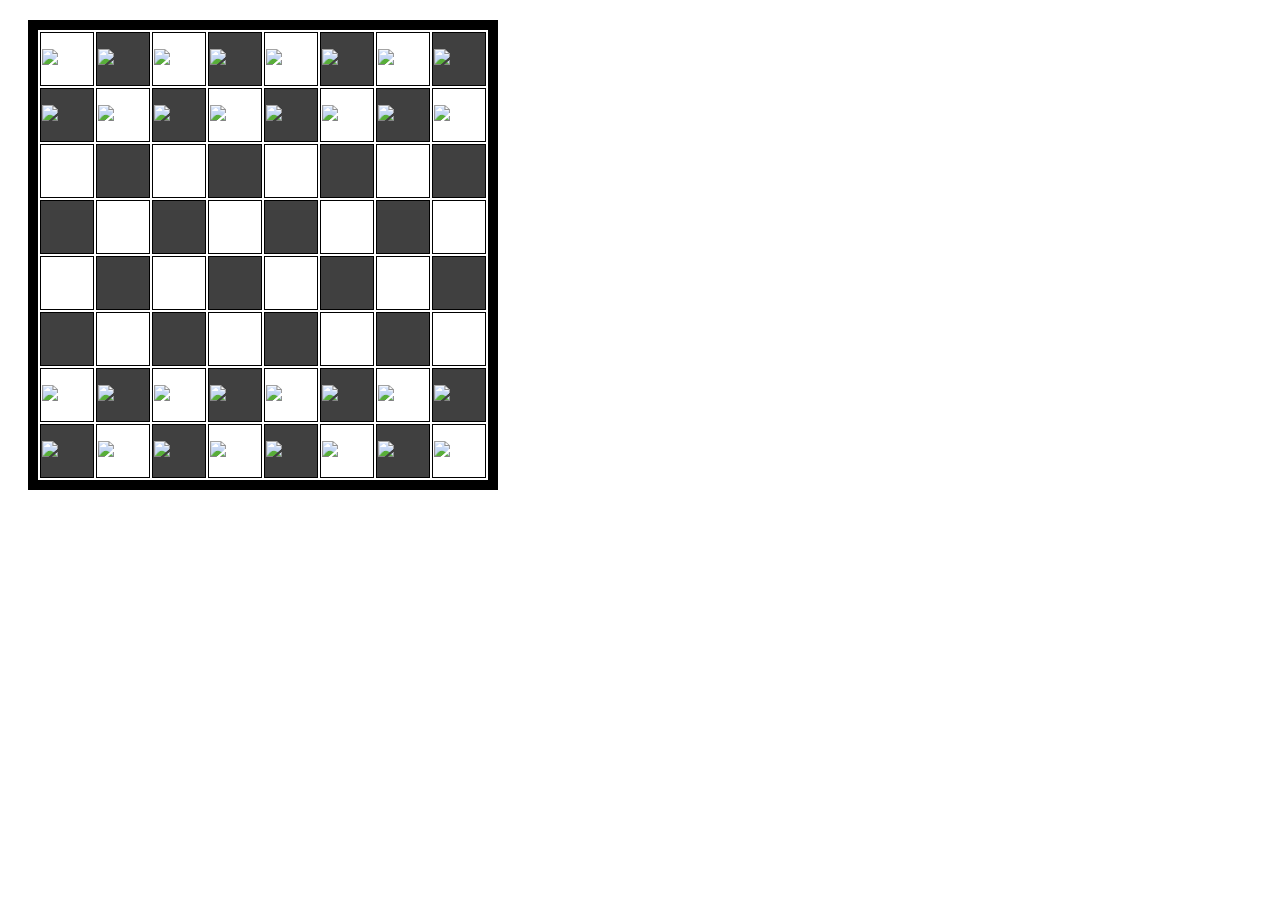
==== chess/chess-index.html @ aa78f5f5 "Add files via upload" ====
<!DOCTYPE html>
<html lang="en">
<head>
    <meta charset="UTF-8">
    <meta http-equiv="X-UA-Compatible" content="IE=edge">
    <meta name="viewport" content="width=device-width, initial-scale=1.0">
    <link rel="stylesheet" href="chess-styling.css">
    <script src="chess-index.js"></script>
    <title>Chess Board-1</title>
    
</head>
<body>
    
</body>
</html>
---- chess/chess-styling.css ----
body {
    width: auto;
    height: auto;

}

.cell:hover {
    background-color: gray;

}

table {
    border: 10px solid black;
    margin: 20px;

}

.cell {
    height: 50px;
    width: 50px;
    border: 1px solid black;
}

.whi {
    background: white;
}

.bla {
    background: rgb(64, 64, 64);
}

/* /* .row-numbers {
    height: auto;
    width: auto;
    text-align: center;
} */
.cell-click{
  background-color: aqua;  
 }
 .possible-move {
    background-color: green
 }
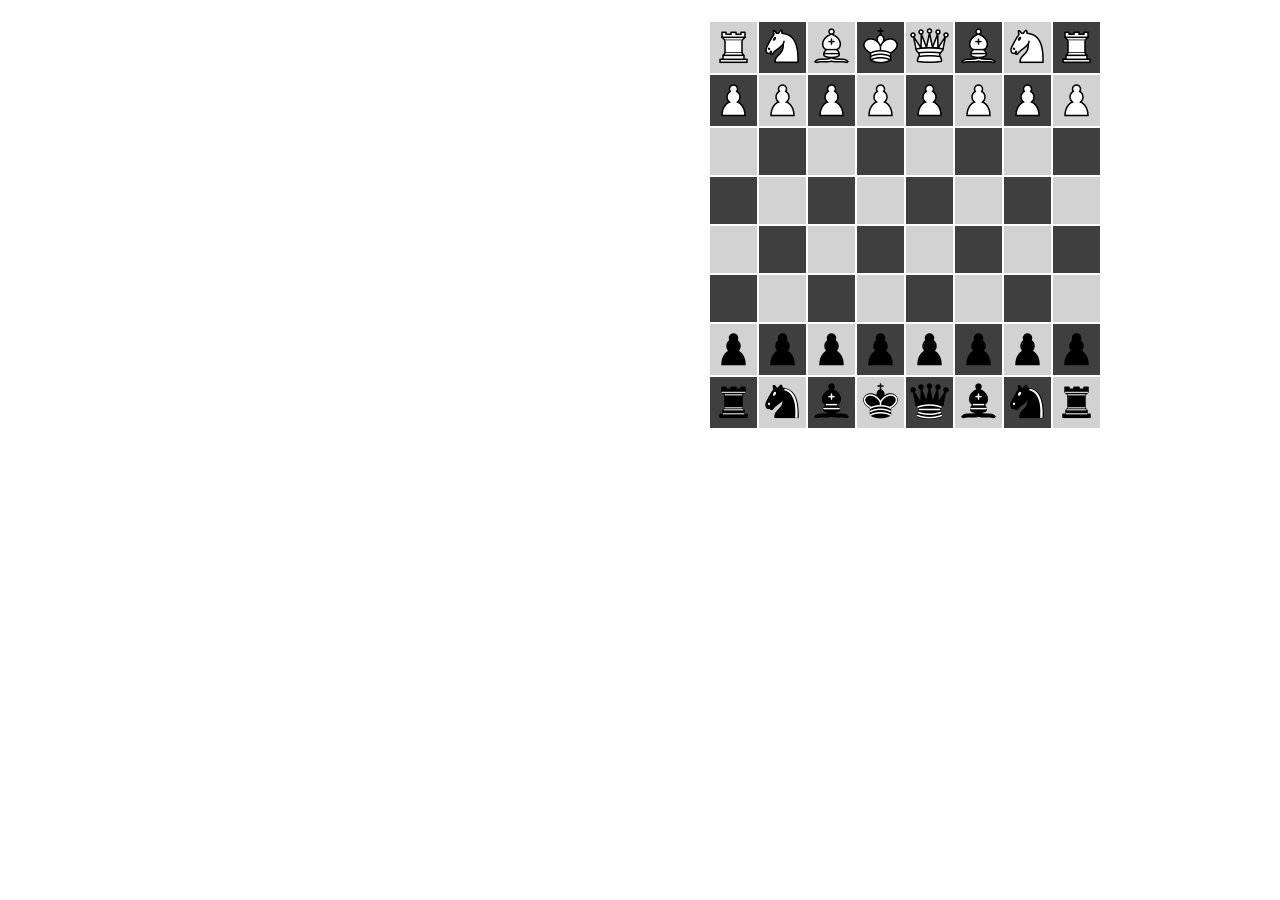
==== commit fdbd1581: "accual moves" ====
--- a/chess/chess-index.html
+++ b/chess/chess-index.html
@@ -5,7 +5,8 @@
     <meta http-equiv="X-UA-Compatible" content="IE=edge">
     <meta name="viewport" content="width=device-width, initial-scale=1.0">
     <link rel="stylesheet" href="chess-styling.css">
-    <script src="chess-index.js"></script>
+    <script src="ofer-code.js"></script>
+    <!-- <script src="chess-index.js"></script> -->
     <title>Chess Board-1</title>
     
 </head>
--- a/chess/chess-styling.css
+++ b/chess/chess-styling.css
@@ -1,42 +1,23 @@
-body {
-    width: auto;
-    height: auto;
-
-}
-
-.cell:hover {
-    background-color: gray;
-
-}
-
 table {
-    border: 10px solid black;
-    margin: 20px;
-
-}
-
-.cell {
-    height: 50px;
-    width: 50px;
-    border: 1px solid black;
-}
-
-.whi {
-    background: white;
-}
-
-.bla {
-    background: rgb(64, 64, 64);
-}
-
-/* /* .row-numbers {
-    height: auto;
-    width: auto;
-    text-align: center;
-} */
-.cell-click{
-  background-color: aqua;  
- }
- .possible-move {
-    background-color: green
- }+    margin: 20px 700px;
+  }
+  
+  .light-cell {
+    background: rgb(211, 210, 210);
+    width: 45px;
+    height: 45px;
+  }
+  
+  .dark-cell {
+    background: rgb(63, 63, 63);
+    width: 45px;
+    height: 45px;
+  }
+  .selected{
+  background-color: rgba(240, 240, 84, 0.541);
+  }
+  
+  .possible-move{
+    background-color: rgba(192, 75, 75, 0.623);
+  }
+  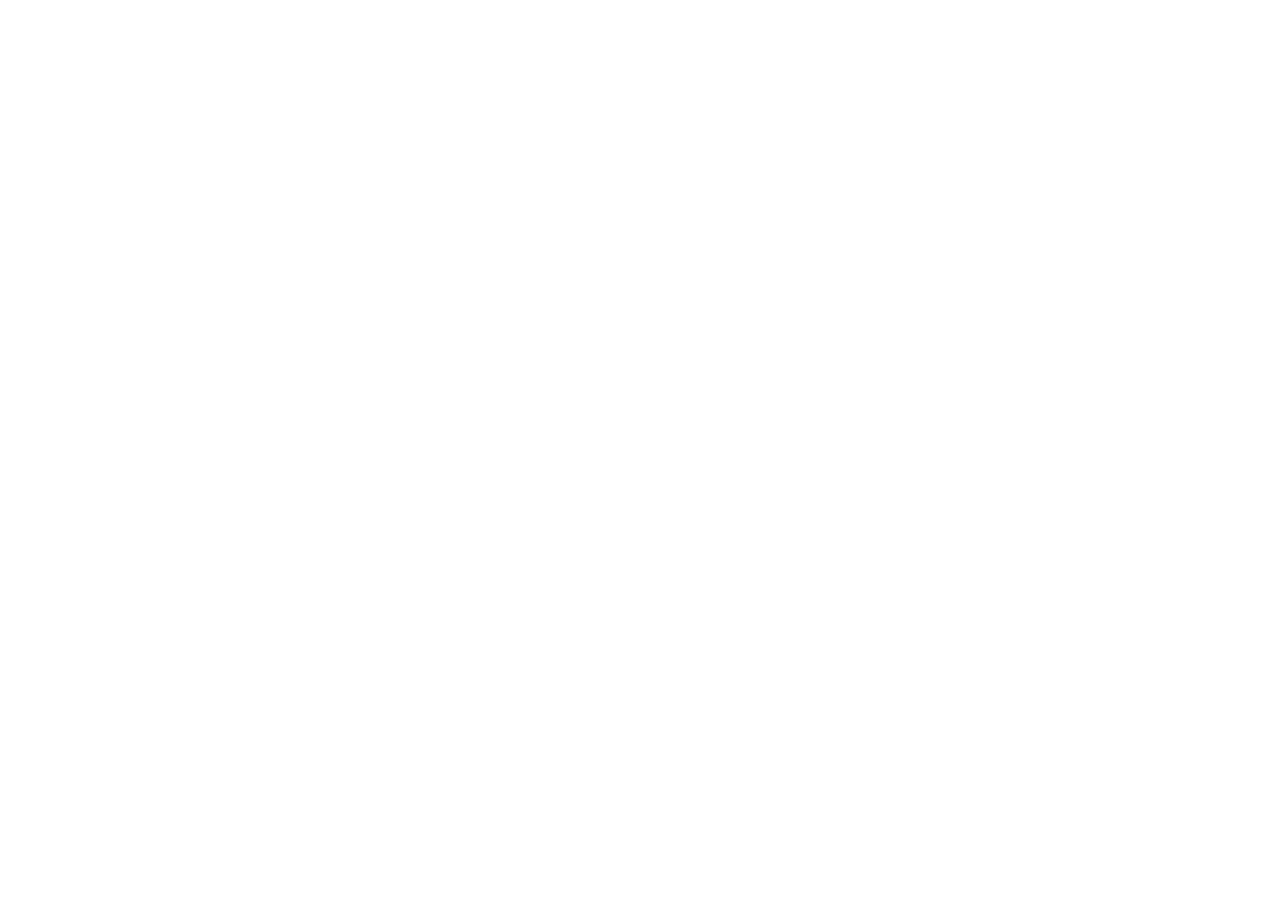
==== commit 2062ccef: "eating oponent player" ====
--- a/chess/chess-index.html
+++ b/chess/chess-index.html
@@ -5,8 +5,10 @@
     <meta http-equiv="X-UA-Compatible" content="IE=edge">
     <meta name="viewport" content="width=device-width, initial-scale=1.0">
     <link rel="stylesheet" href="chess-styling.css">
-    <script src="ofer-code.js"></script>
-    <!-- <script src="chess-index.js"></script> -->
+    <script src="chess-index.js"></script>
+    <script src="piece.js"></script>
+    <script src="BoardData.js"></script>
+    <script src="game.js"></script>
     <title>Chess Board-1</title>
     
 </head>
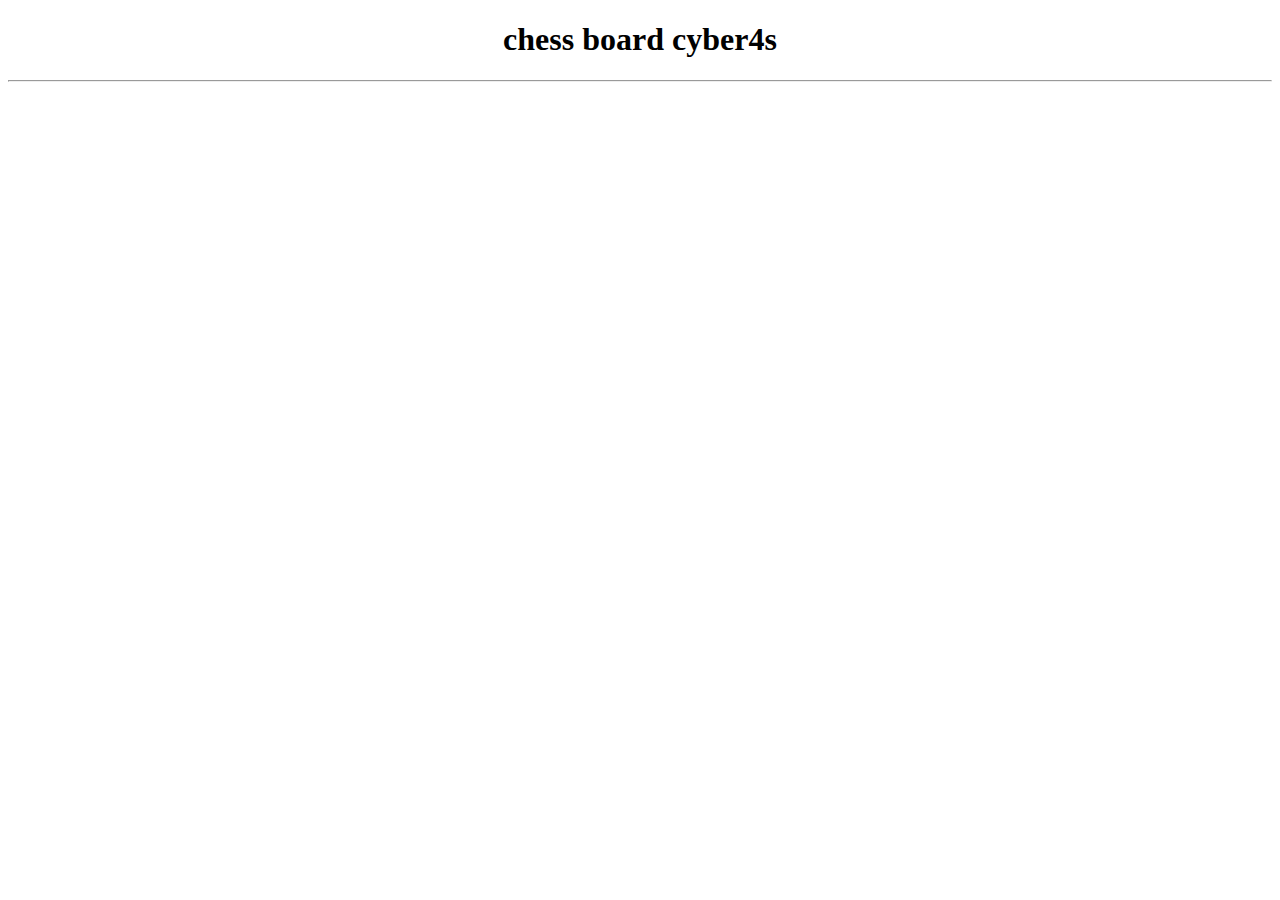
==== commit 6b38d475: "declaring winner" ====
--- a/chess/chess-index.html
+++ b/chess/chess-index.html
@@ -13,6 +13,7 @@
     
 </head>
 <body>
-    
+    <h1 class="title">chess board cyber4s</h1>
+    <hr>
 </body>
 </html>--- a/chess/chess-styling.css
+++ b/chess/chess-styling.css
@@ -1,23 +1,42 @@
 table {
-    margin: 20px 700px;
-  }
+  position: relative;
+  margin: auto;
+}
+
+.light-cell {
+  background: rgb(211, 210, 210);
+  width: 48px;
+  height: 48px;
+  user-select: none;
+}
+
+.dark-cell {
+  background: rgb(63, 63, 63);
+  width: 48px;
+  height: 48px;
+  user-select: none;
+}
+
+.selected {
+  background: rgb(197, 197, 83);
+}
+
+.possible-move {
+  background: rgb(221, 142, 46);
+}
+
+.winner-dialog {
+  position: absolute;
+  left: 50%;
+  top: 50%;
+  transform: translate(-50%, -50%);
+  background: white;
+  padding: 50;
+  border-radius: 10px;
+  width: max-content;
+}
+
+.title {
+  text-align: center;
   
-  .light-cell {
-    background: rgb(211, 210, 210);
-    width: 45px;
-    height: 45px;
-  }
-  
-  .dark-cell {
-    background: rgb(63, 63, 63);
-    width: 45px;
-    height: 45px;
-  }
-  .selected{
-  background-color: rgba(240, 240, 84, 0.541);
-  }
-  
-  .possible-move{
-    background-color: rgba(192, 75, 75, 0.623);
-  }
-  +}
